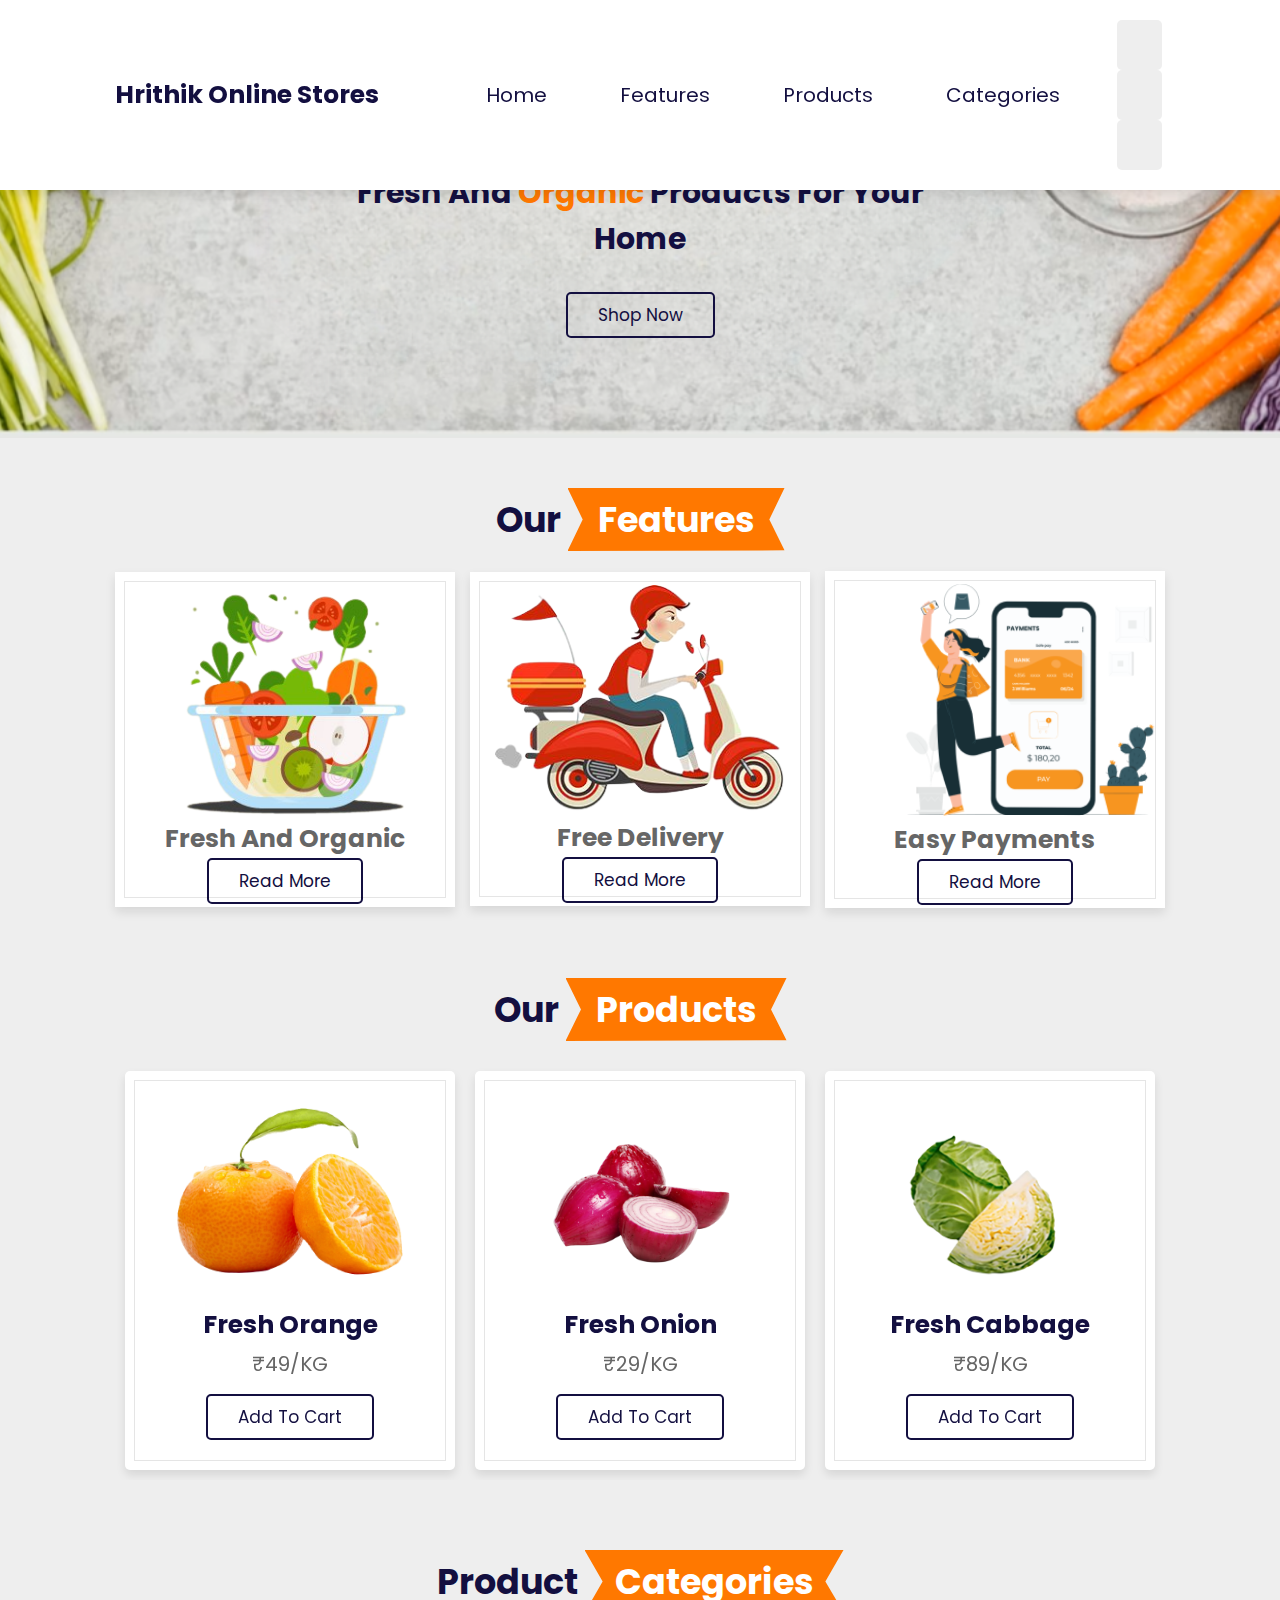
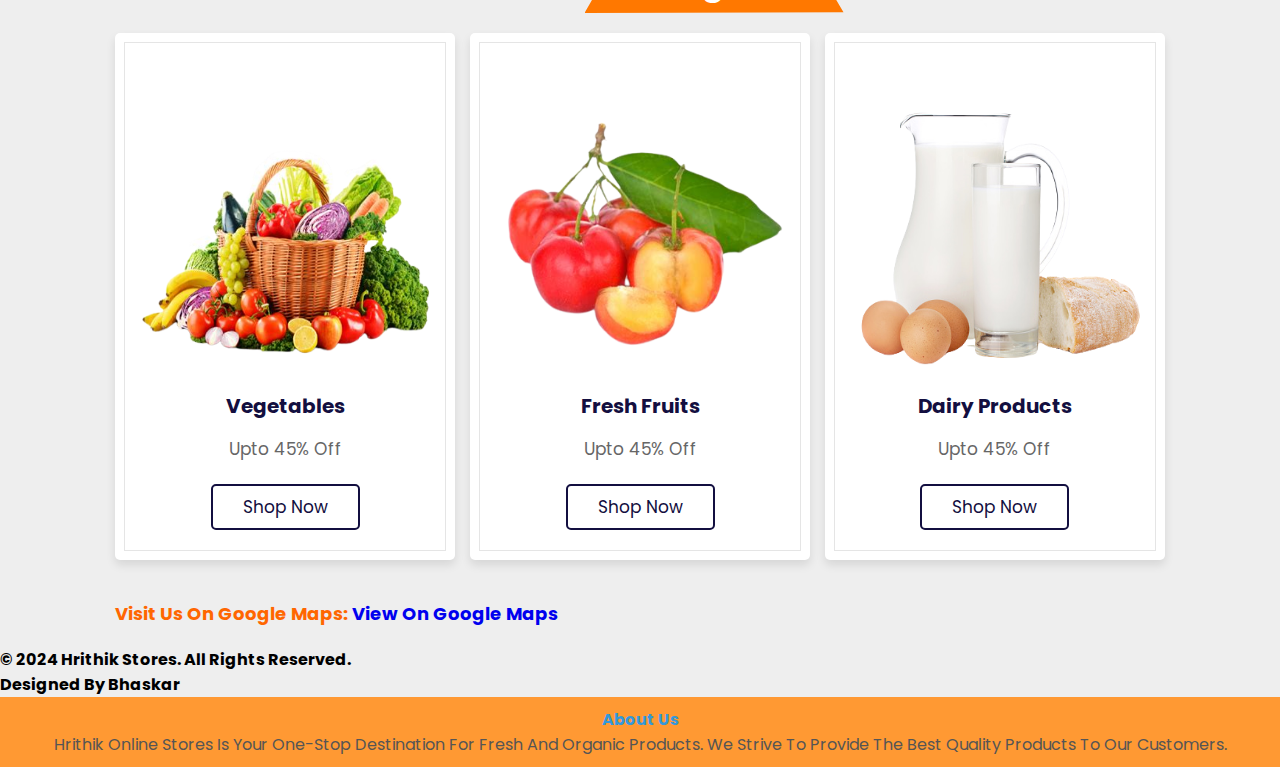
==== index.html @ 30d5e174 "Update index.html" ====
<!DOCTYPE html>
<html lang="en">
  <head>
    <meta charset="UTF-8" />
    <meta http-equiv="X-UA-Compatible" content="IE=edge" />
    <meta name="viewport" content="width=device-width, initial-scale=1.0" />
    <title>Hrithik Online Stores</title>
    <link rel="icon" href="images/grocy.png" type="image/x-icon" />
    <link
      rel="stylesheet"
      href="https://cdnjs.cloudflare.com/ajax/libs/font-awesome/6.4.0/css/all.min.css"
      integrity="sha512-iecdLmaskl7CVkqkXNQ/ZH/XLlvWZOJyj7Yy7tcenmpD1ypASozpmT/E0iPtmFIB46ZmdtAc9eNBvH0H/ZpiBw=="
      crossorigin="anonymous"
      referrerpolicy="no-referrer"
    />
    <link
      rel="stylesheet"
      href="https://cdn.jsdelivr.net/npm/swiper@9/swiper-bundle.min.css"
    />
    <link rel="stylesheet" href="style.css" />
  </head>
  <body>
    <header class="header">
      <a href="#" class="logo"><i class="fas fa-shopping-basket"></i> Hrithik Online Stores</a>

      <nav class="navbar">
        <a href="#home">home</a>
        <a href="#features">features</a>
        <a href="#products">products</a>
        <a href="#categories">categories</a>
      </nav>
      <div class="icons">
        <div class="fas fa-bars" id="menu-btn"></div>
        <div class="fas fa-search" id="search-btn"></div>
        <div class="fas fa-shopping-cart" id="cart-btn"></div>
        <div class="fas fa-user" id="login-btn"></div>
      </div>
      <form action="" class="search-form">
        <input type="text" id="search-box" placeholder="search here..." />
        <label for="search-box" class="fas fa-search"></label>
      </form>
      <div class="shopping-cart">
        <div class="box">
          <i class="fas fa-trash"></i>
          <img src="images/watermelon.png" alt="" />
          <div class="content">
            <h3>watermelon</h3>
            <span class="pice">₹49.9/KG-</span>
            <span class="quantity">qty:1</span>
          </div>
        </div>
        <div class="box">
          <i class="fas fa-trash"></i>
          <img src="images/onion.png" alt="" />
          <div class="content">
            <h3>onion</h3>
            <span class="pice">₹50.00/KG-</span>
            <span class="quantity">qty:1</span>
          </div>
        </div>
        <div class="box">
          <i class="fas fa-trash"></i>
          <img src="images/chicken.png" alt="" />
          <div class="content">
            <h3>chicken</h3>
            <span class="pice">₹30.00/KG-</span>
            <span class="quantity">qty:1</span>
          </div>
        </div>
        <div class="total">total: ₹19.69/-</div>
        <a href="#" class="btn">check out</a>
      </div>
      <form action="" class="login-form">
        <h3>Login Now</h3>
        <input type="email" placeholder="your email" class="box" />
        <input type="password" placeholder="your password" class="box" />
        <p>forget your password <a href="#">click here</a></p>
        <p>don't have an account <a href="#">create now</a></p>
        <input type="submit" value="login now" class="btn" />
      </form>
    </header>
    <section class="home" id="home">
      <div class="content">
        <h3>fresh and <span>organic </span>Products for your Home</h3>
        <p>
          
        </p>
        <a href="#" class="btn">shop now</a>
      </div>
    </section>
    <section class="features" id="features">
      <h1 class="heading">our <span>features</span></h1>
      <div class="box-container">
        <div class="box">
          <img src="images/feature-1.png" alt="" style="width: 33rem" />
          <h3>fresh and organic</h3>
          <p>
            
          </p>
          <a href="#" class="btn">read more</a>
        </div>
        <div class="box">
          <img src="images/feature-2.png" alt="" style="width: 29rem" />
          <h3>free delivery</h3>
          <p>
            
          </p>
          <a href="#" class="btn">read more</a>
        </div>
        <div class="box">
          <img src="images/feature-3.png" alt="" style="width: 37rem" />
          <h3>easy payments</h3>
          <p>
            
          </p>
          <a href="#" class="btn">read more</a>
        </div>
      </div>
    </section>

    <section class="products" id="products">
      <h1 class="heading">our <span>products</span></h1>
      <div class="swiper product-slider">
        <div class="swiper-wrapper">
          <div class="swiper-slide box">
            <img src="images/products-1.png" alt="" />
            <h3>fresh orange</h3>
            <div class="price">₹49/KG </div>
            <div class="stars">
              <i class="fas fa-star"></i>
              <i class="fas fa-star"></i>
              <i class="fas fa-star"></i>
              <i class="fas fa-star"></i>
              <i class="fas fa-star-half-alt"></i>
            </div>
            <a href="#" class="btn">add to cart</a>
          </div>

          <div class="swiper-slide box">
            <img src="images/products-2.png" alt="" />
            <h3>fresh onion</h3>
            <div class="price">₹29/KG </div>
            <div class="stars">
              <i class="fas fa-star"></i>
              <i class="fas fa-star"></i>
              <i class="fas fa-star"></i>
              <i class="fas fa-star"></i>
              <i class="fas fa-star"></i>
            </div>
            <a href="#" class="btn">add to cart</a>
          </div>

         

          <div class="swiper-slide box">
            <img src="images/products-4.png" alt="" />
            <h3>fresh cabbage</h3>
            <div class="price">₹89/KG </div>
            <div class="stars">
              <i class="fas fa-star"></i>
              <i class="fas fa-star"></i>
              <i class="fas fa-star"></i>
              <i class="fas fa-star"></i>
              <i class="fas fa-star"></i>
            </div>
            <a href="#" class="btn">add to cart</a>
          </div>
        </div>
      </div>
    </section>

    <section class="categories" id="categories">
      <h1 class="heading">product <span>categories</span></h1>
      <div class="box-container">
        <div class="box">
          <img
            src="images/cat-1.png"
            alt=""
            style="width: 30rem; padding-top: 6rem"
          />
          <h3>vegetables</h3>
          <p>upto 45% off</p>
          <a href="#" class="btn">shop now</a>
        </div>
        <div class="box">
          <img src="images/cat-2.png" alt="" style="width: 30rem" />
          <h3>fresh fruits</h3>
          <p>upto 45% off</p>
          <a href="#" class="btn">shop now</a>
        </div>
        <div class="box">
          <img
            src="images/cat-3.png"
            alt=""
            style="width: 30rem; padding-top: 2.5rem"
          />
          <h3>dairy products</h3>
          <p>upto 45% off</p>
          <a href="#" class="btn">shop now</a>
        </div>
        
        </div>
      </div>
    </section>
<section class="main-content google-maps">
  <p style="font-size: 18px; font-weight: bold; color: #ff6600;">Visit us on Google Maps: <a href="https://maps.app.goo.gl/FaPHxTjpZKDs3nXU9" target="_blank">View on Google Maps</a></p>
</section>

<footer>
  <p style="font-size: 16px;"><strong>&copy; 2024 Hrithik Stores. All rights reserved.</strong></p>
  <p style="font-size: 16px;"><strong>Designed by Bhaskar</strong></p>
</footer>


    
    <script src="https://cdn.jsdelivr.net/npm/swiper@9/swiper-bundle.min.js"></script>

    <script src="script.js"></script>
  </body>
</html>


<!-- ... (previous HTML code) ... -->

<footer class="footer">
  <div class="footer-content">
    <div class="footer-section about">
       <footer style="background-color: #ff9933; padding: 10px; text-align: center; color: white;">
      <h2 style="font-size: 16px; font-weight: bold; color: #3498db;">About Us</h2>
      <p style="font-size: 16px; color: #555;">
        Hrithik Online Stores is your one-stop destination for fresh and organic products. We strive to provide the best quality products to our customers.
      </p>
    </div>

   
    </div>

   

<!-- ... (remaining HTML code) ... -->
---- style.css ----
@import url("https://fonts.googleapis.com/css2?family=Poppins:wght@100;300;400;500;600&display=swap");

:root {
  --orange: #ff7800;
  --black: #130f40;
  --light-color: #666;
  --box-shadow: 0 0.5rem 1rem rgba(0, 0, 0, 0.1);
  --border: 0.2rem solid rgba(0, 0, 0, 0.1);
  --outline: 0.1rem solid rgba(0, 0, 0, 0.1);
  --outline-hover: 0.2rem solid var(--black);
}

* {
  font-family: "Poppins", sans-serif;
  margin: 0;
  padding: 0;
  box-sizing: border-box;
  outline: none;
  border: none;
  text-decoration: none;
  text-transform: capitalize;
  transition: all 0.2s linear;
}
html {
  font-size: 62.5%;
  overflow-x: hidden;
  scroll-behavior: smooth;
  scroll-padding-top: 7rem;
}
body {
  background: #eee;
}
section{
    padding: 2rem 9%;
}
.header {
  position: fixed;
  top: 0;
  left: 0;
  right: 0;
  z-index: 1000;
  display: flex;
  align-items: center;
  justify-content: space-between;
  padding: 2rem 9%;
  background: #fff;
  box-shadow: var(--box-shadow);
}
.header .logo {
  font-size: 2.5rem;
  font-weight: bolder;
  color: var(--black);
}
.header .logo i {
  color: var(--orange);
}
.header .navbar a {
  font-size: 2rem;
  padding-left: 5rem;
  margin: 0 1rem;
  color: var(--black);
}
.header .navbar a:hover {
  color: var(--orange);
}
.header .icons div {
  height: 5rem;
  width: 4.5rem;
  line-height: 4.5rem;
  border-radius: 0.5rem;
  background: #eee;
  color: var(--black);
  font-size: 2rem;
  cursor: pointer;
  margin-right: 0.3rem;
  text-align: center;
}
.header .icons div:hover {
  background: var(--orange);
  color: #fff;
}
#menu-btn {
  display: none;
}
.header .search-form {
  position: absolute;
  top: 110%;
  right: -110%;
  width: 50rem;
  background: #fff;
  height: 4rem;
  border-radius: 0.5rem;
  overflow: hidden;
  display: flex;
  align-items: center;
  box-shadow: var(--box-shadow);
}
.header .search-form.active {
  right: 2rem;
  transform: 0.4s linear;
}
.header .search-form input {
  height: 100%;
  width: 100%;
  background: none;
  text-transform: none;
  font-size: 1.6rem;
  color: var(--black);
  padding: 0 1.5rem;
}
.header .search-form label {
  font-size: 2.2rem;
  padding-right: 1.5rem;
  color: var(--black);
  cursor: pointer;
}
.header .search-form label:hover {
  color: var(--orange);
}

.header .shopping-cart {
  position: absolute;
  top: 110%;
  right: -110rem;
  padding: 1rem;
  box-shadow: var(--box-shadow);
  width: 35rem;
  background: #fff;
}
.header .shopping-cart.active {
  right: 2rem;
  transition: 0.4s linear;
}
.header .shopping-cart .box {
  display: flex;
  align-items: center;
  gap: 1rem;
  position: relative;
  margin: 1rem 0;
}
.header .shopping-cart .box img {
  height: 10rem;
}
.heading{
    text-align: center;
    padding: 2rem 0;
    padding-top: 3rem;
    font-size: 3.5rem;
    color: var(--black);
}
.heading span{
    background: var(--orange);
    color: #fff;
    display: inline-block;
    padding: .5rem 3rem;
    clip-path: polygon(100% 0,93% 50%,100% 99%,0% 100%,7% 50%,0% 0%);
}
.btn {
  margin-top: 1rem;
  display: inline-block;
  padding: 0.8rem 3rem;
  font-size: 1.7rem;
  border-radius: 0.5rem;
  border: 0.2rem solid var(--black);
  color: var(--black);
  cursor: pointer;
  background: none;
}
.btn:hover {
  background: var(--orange);
}
.header .shopping-cart .box .fa-trash {
  font-size: 2rem;
  top: 50%;
  right: 2rem;
  position: absolute;
  cursor: pointer;
  color: var(--light-color);
  transform: translateY(-50%);
}
.header .shopping-cart .box .fa-trash:hover {
  color: var(--orange);
}
.header .shopping-cart .box .content h3 {
  color: var(--black);
  font-size: 1.6rem;
  padding-bottom: 1rem;
}
.header .shopping-cart .box .content span {
  color: var(--light-color);
  font-size: 1.6rem;
}
.header .shopping-cart .box .content .quantity {
  padding-left: 1rem;
}
.header .shopping-cart .total {
  font-size: 2.5rem;
  padding: 1rem 0;
  text-align: center;
  color: var(--black);
}
.header .shopping-cart .btn {
  display: block;
  text-align: center;
  margin: 1rem;
}
.header .login-form {
  position: absolute;
  top: 110%;
  right: -110%;
  width: 30rem;
  box-shadow: var(--box-shadow);
  padding: 2rem;
  border-radius: 0.5rem;
  background: #fff;
  text-align: center;
}
.header .login-form.active{
    right: 2rem;
    transition: .4s linear;
}
.header .login-form h3 {
  font-size: 2.5rem;
  text-transform: uppercase;
  color: var(--black);
}
.header .login-form .box {
    width: 100%;
  margin: 0.7rem 0;
  background: #eee;
  border-radius: 0.5rem;
  padding: 1rem;
  font-size: 1.6rem;
  color: var(--black);
  text-transform: none;
}
.header .login-form p{
    font-size: 1.4rem;
    padding: .5rem 0;
    color: var(--light-color);
}
.header .login-form p a{
    color: var(--orange);
    text-decoration: underline;
}
@media(max-width:991px){
   
    html {
        font-size: 55%;
      }
      .header{
        padding: 2rem;
      }
      section{
        padding: 2rem;
    }
}
@media(max-width:768px){
    
    #menu-btn{
        display: inline-block;
    }
    .header .search-form{
        width: 90%;
    }
        .header .navbar{
            position: absolute;
            top: 110%;right:-110% ;
            width: 30rem;
            box-shadow: var(--box-shadow);
            border-radius: .5rem;
            background: #fff;
        }
        .header .navbar.active{
            right: 2rem;
            transition: .4s linear;
        }
        .header .navbar a{
            font-size: 2rem;
            margin: 2rem 2.5rem;
            display: block;

        }
        section{
            padding: 2rem;
        }
}
@media(max-width:450px){
    html {
        font-size: 50%;
      }
      .heading{
        font-size: 2.5rem;
      }
}
.home{
    display: flex;
    align-items: center;
    justify-content: center;
    background: url("images/banner.png") no-repeat;
    background-position: center;
    background-size: cover;
    padding-top: 17rem;
    padding-bottom: 10rem;
}
.home .content{
    text-align: center;
    width: 60rem;
}
.home .content h3{
    color: var(--black);
    font-size: 3rem;
}
.home .content h3 span{
    color:var(--orange)
}
.home .content p{
    color:var(--light-color);
    font-size: 1.7rem;
    padding: 1rem 0;
    line-height: 1.8rem;
}
.features .box-container{
    display:grid;
    grid-template-columns: repeat(auto-fit,minmax(30rem,1fr));
    gap:1.5rem;
    align-items: center;
}
.features .box-container .box{
  padding: .3rem  2rem;
  background: #fff;
  outline: var(--outline);
  outline-offset: -1rem;
  text-align: center;
  box-shadow: var(--box-shadow);
}
.features .box-container .box:hover{
  outline: var(--outline-hover);
  outline-offset: 0rem;
}
.features .box-container .box img{
  margin: 1rem 0;
  height: auto;
}
.features .box-container .box h3{
  font-size: 2.5rem;
  line-height: 1.8rem;
  color: var(--light-color);
}
.products  .product-slider{
  padding: 1rem;
}
.products  .product-slider:first-child{
  margin-bottom: 2rem;

}
.products  .product-slider .box{
  background: #fff;
  border-radius: .5rem;
  text-align: center;
  padding: 3rem 2rem;
  outline-offset: -1rem;
  outline: var(--outline);
  box-shadow: var(--box-shadow);
  transition: .2s linear;
}
.products  .product-slider .box:hover{
  outline-offset: 0rem;
  outline: var(--outline-hover);
}
.products  .product-slider .box img{
  height: 20rem;
}
.products  .product-slider .box h3{
  font-size: 2.5rem;
  color: var(--black);
}
.products  .product-slider .box .price{
  font-size: 2rem;
  color: var(--light-color);
  padding: .5rem 0;
}
.products  .product-slider .box .stars i{
  font-size: 1.7rem;
  color: var(--orange);
  padding:.5rem 0 ;
}

.categories .box-container{
  display:grid;
  grid-template-columns: repeat(auto-fit,minmax(26rem,1fr));
  gap:1.5rem;
}
.categories .box-container .box{
  padding: 3rem 2rem;
  border-radius: .5rem;
  background: #fff;
  box-shadow: var(--box-shadow);
  outline: var(--outline);
  outline-offset: -1rem;
  text-align: center;
}
.categories .box-container .box:hover{
  outline: var(--outline-hover);
  outline-offset: 0rem;
}
.categories .box-container .box img{
  margin: 1rem 0;
  height: 30rem;
}
.categories .box-container .box h3{
  font-size: 2rem;
  color: var(--black);
  line-height: 1.8;
}
.categories .box-container .box p{
  font-size: 1.7rem;
  color: var(--light-color);
  line-height: 1.8;
  padding: 1rem 0;
}
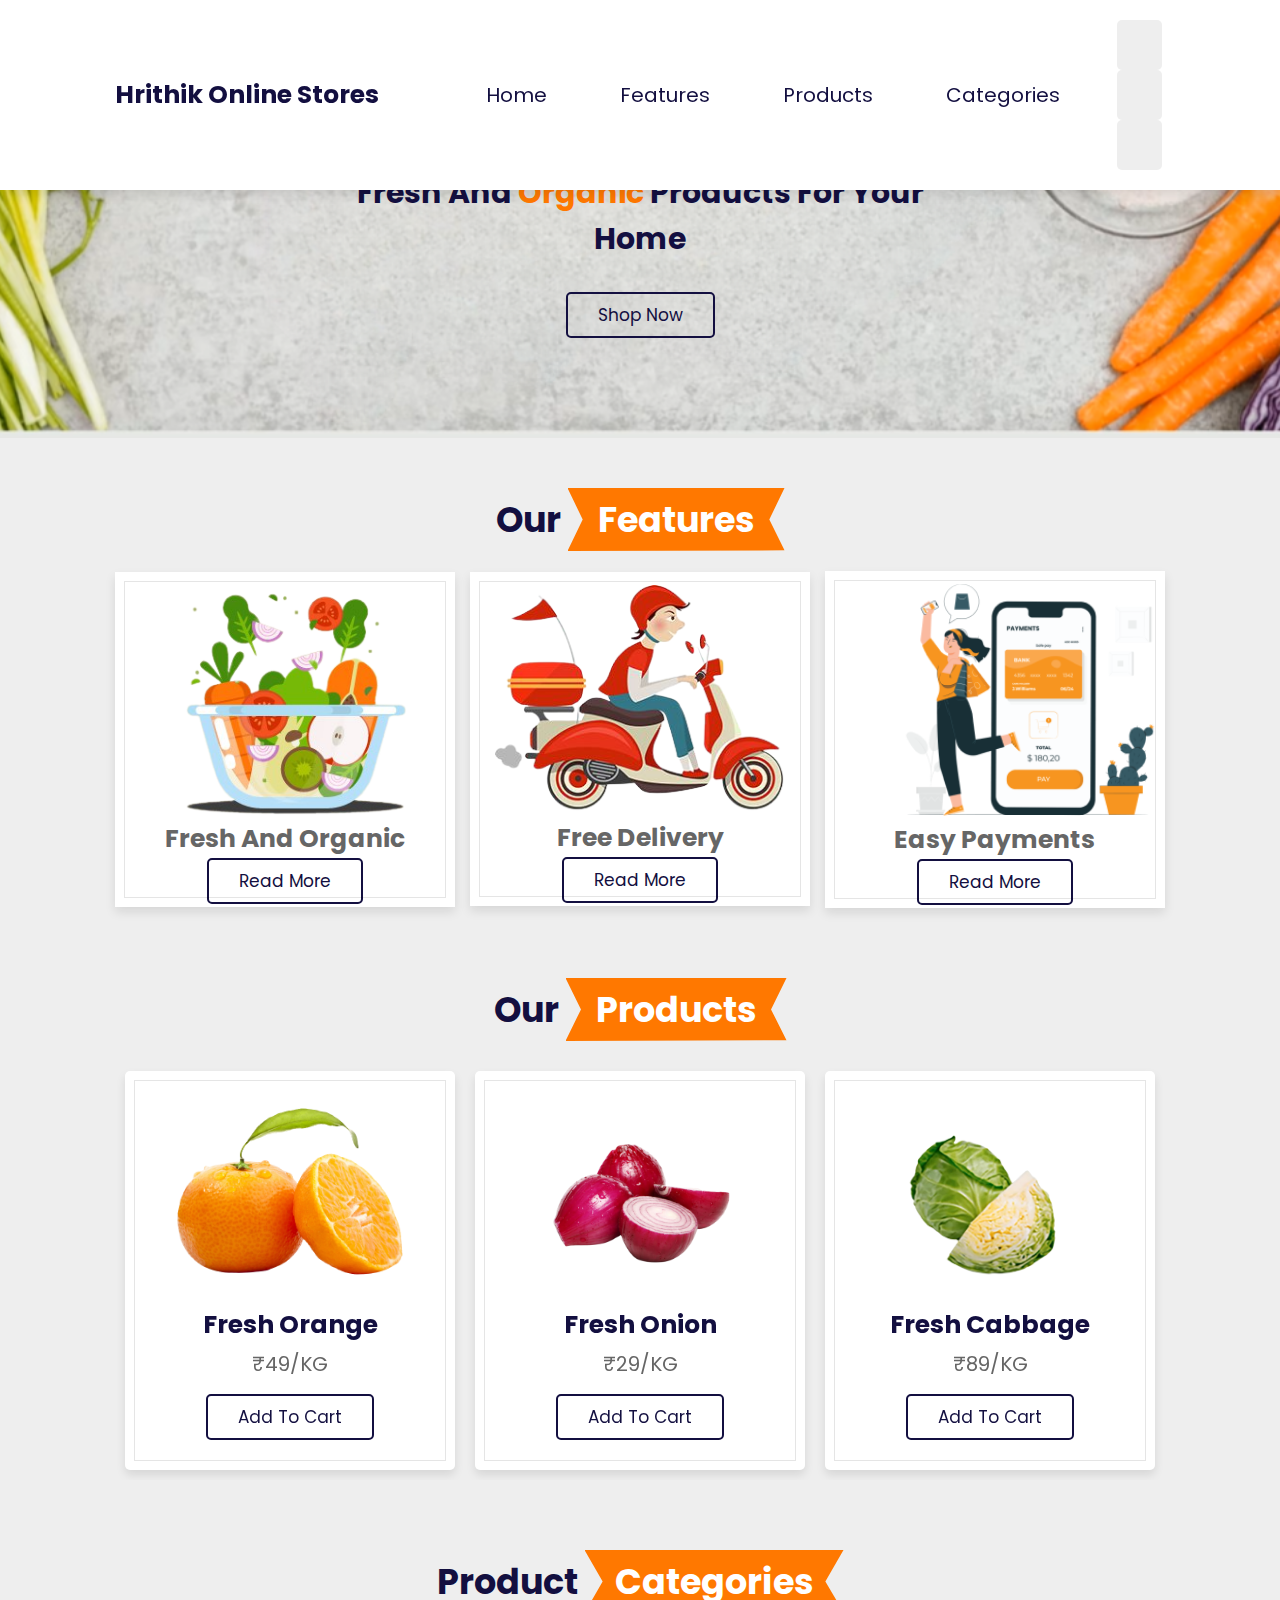
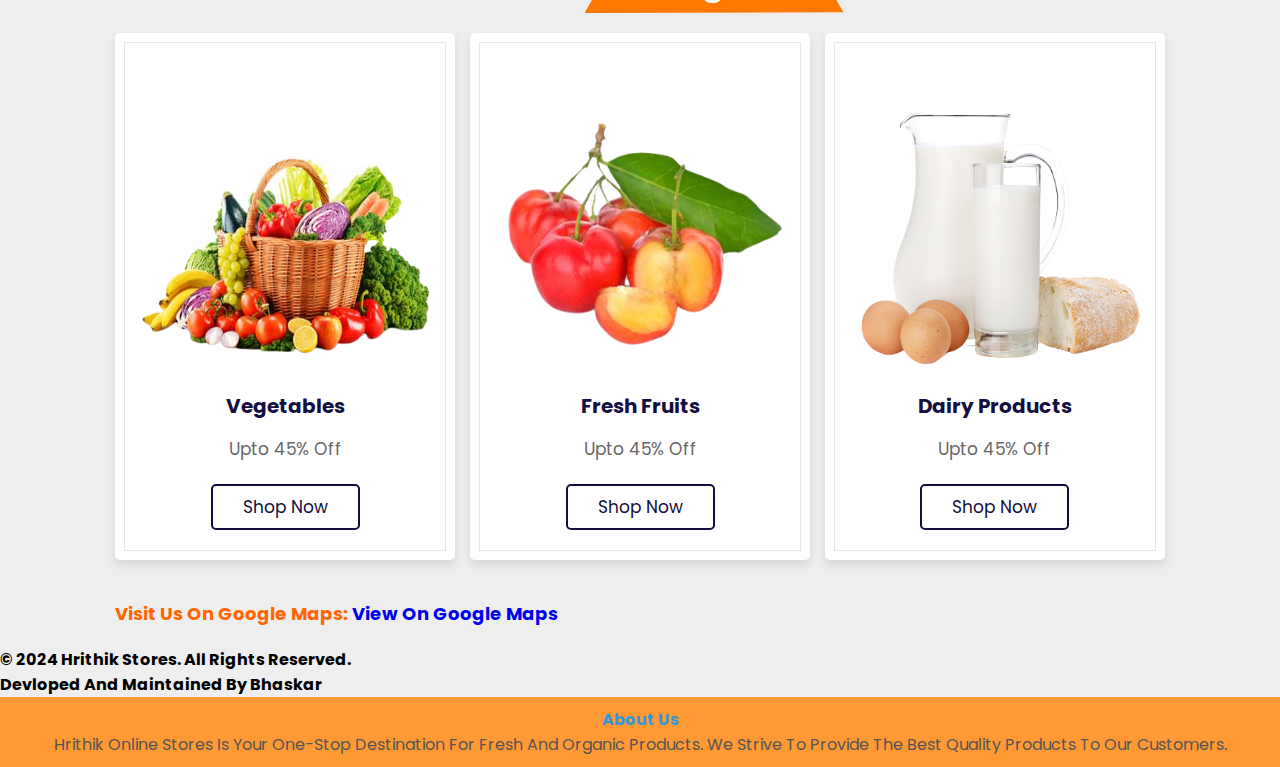
==== commit e1471c78: "Update index.html" ====
--- a/index.html
+++ b/index.html
@@ -208,7 +208,7 @@
 
 <footer>
   <p style="font-size: 16px;"><strong>&copy; 2024 Hrithik Stores. All rights reserved.</strong></p>
-  <p style="font-size: 16px;"><strong>Designed by Bhaskar</strong></p>
+  <p style="font-size: 16px;"><strong>Devloped and Maintained by Bhaskar</strong></p>
 </footer>
 
 
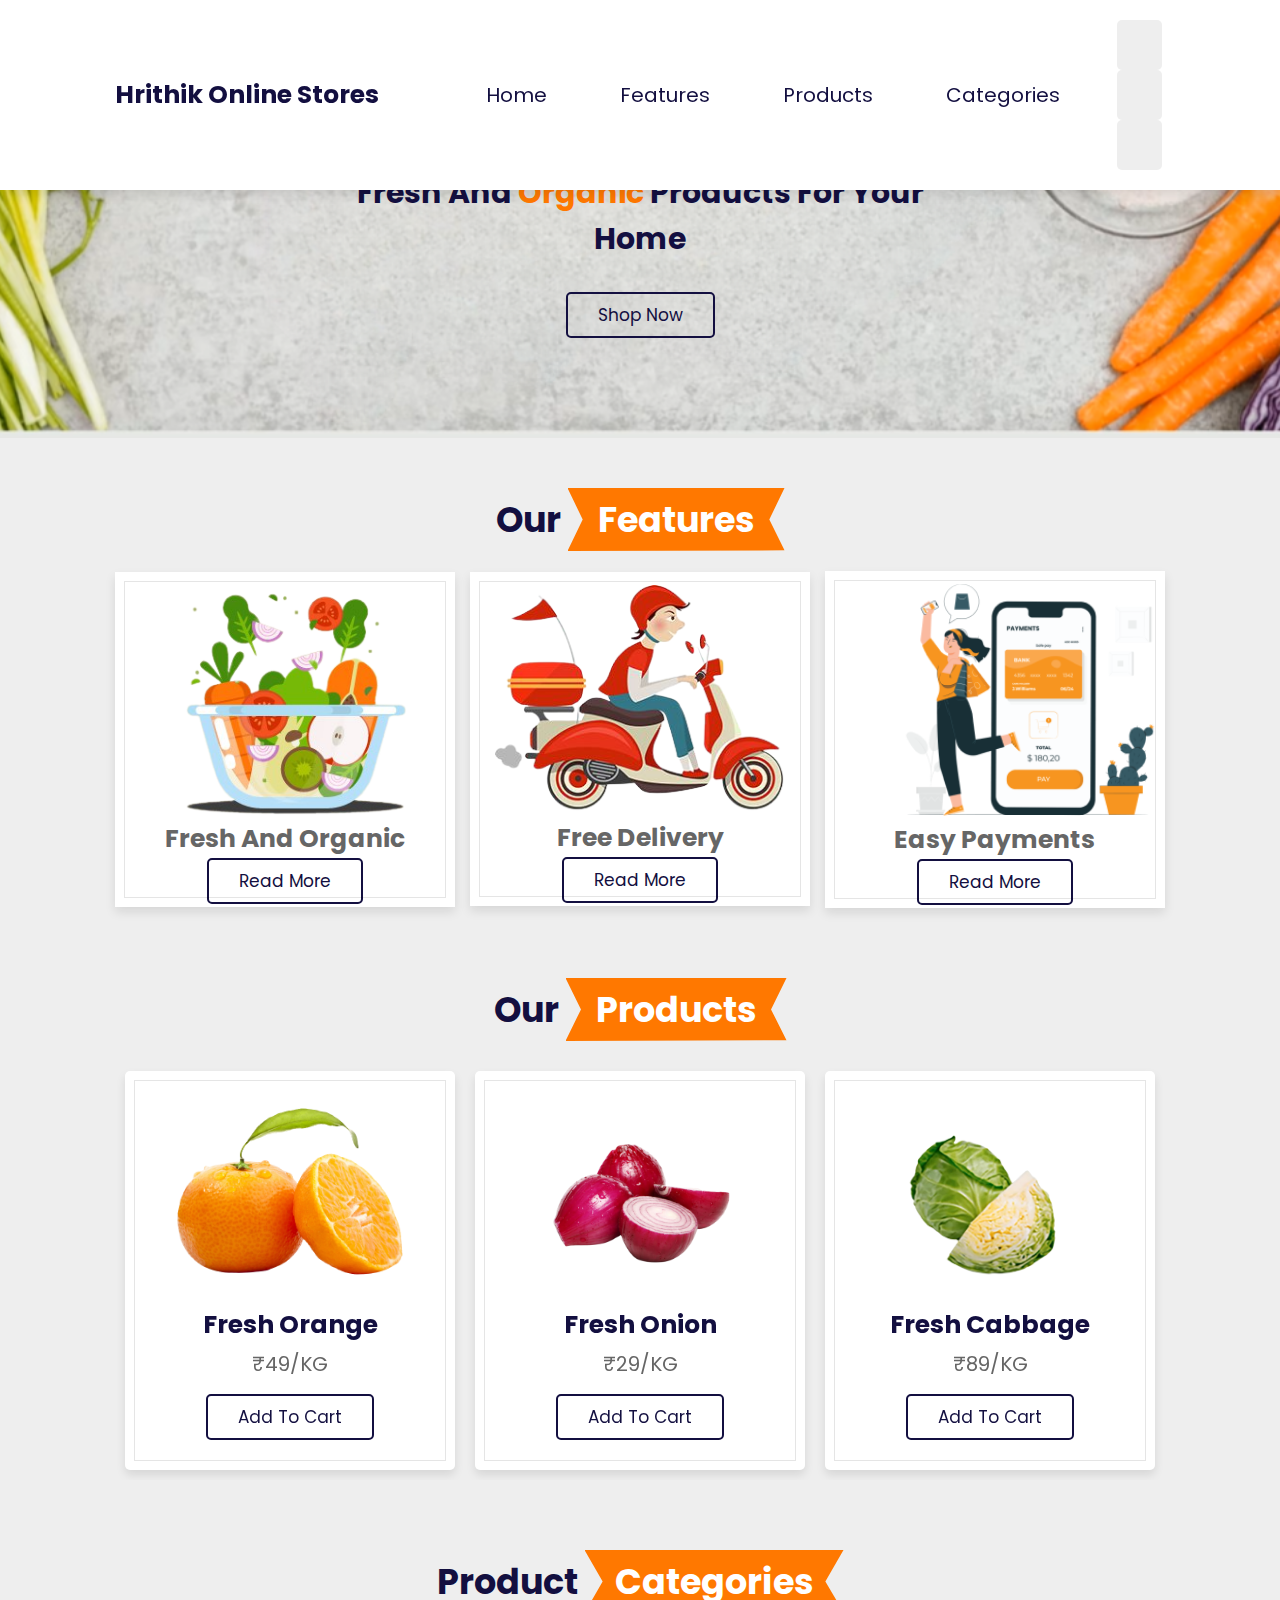
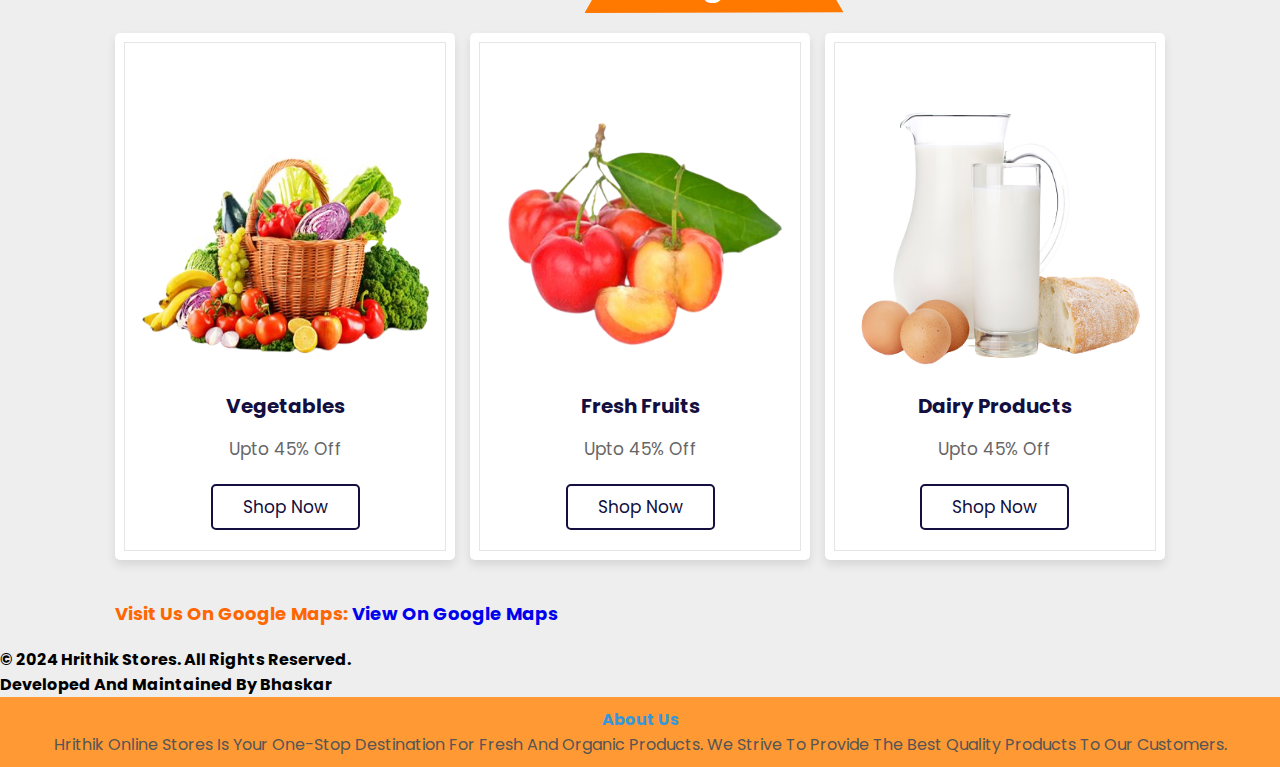
==== commit e8894aac: "Update index.html" ====
--- a/index.html
+++ b/index.html
@@ -208,7 +208,7 @@
 
 <footer>
   <p style="font-size: 16px;"><strong>&copy; 2024 Hrithik Stores. All rights reserved.</strong></p>
-  <p style="font-size: 16px;"><strong>Devloped and Maintained by Bhaskar</strong></p>
+  <p style="font-size: 16px;"><strong>Developed and Maintained by Bhaskar</strong></p>
 </footer>
 
 
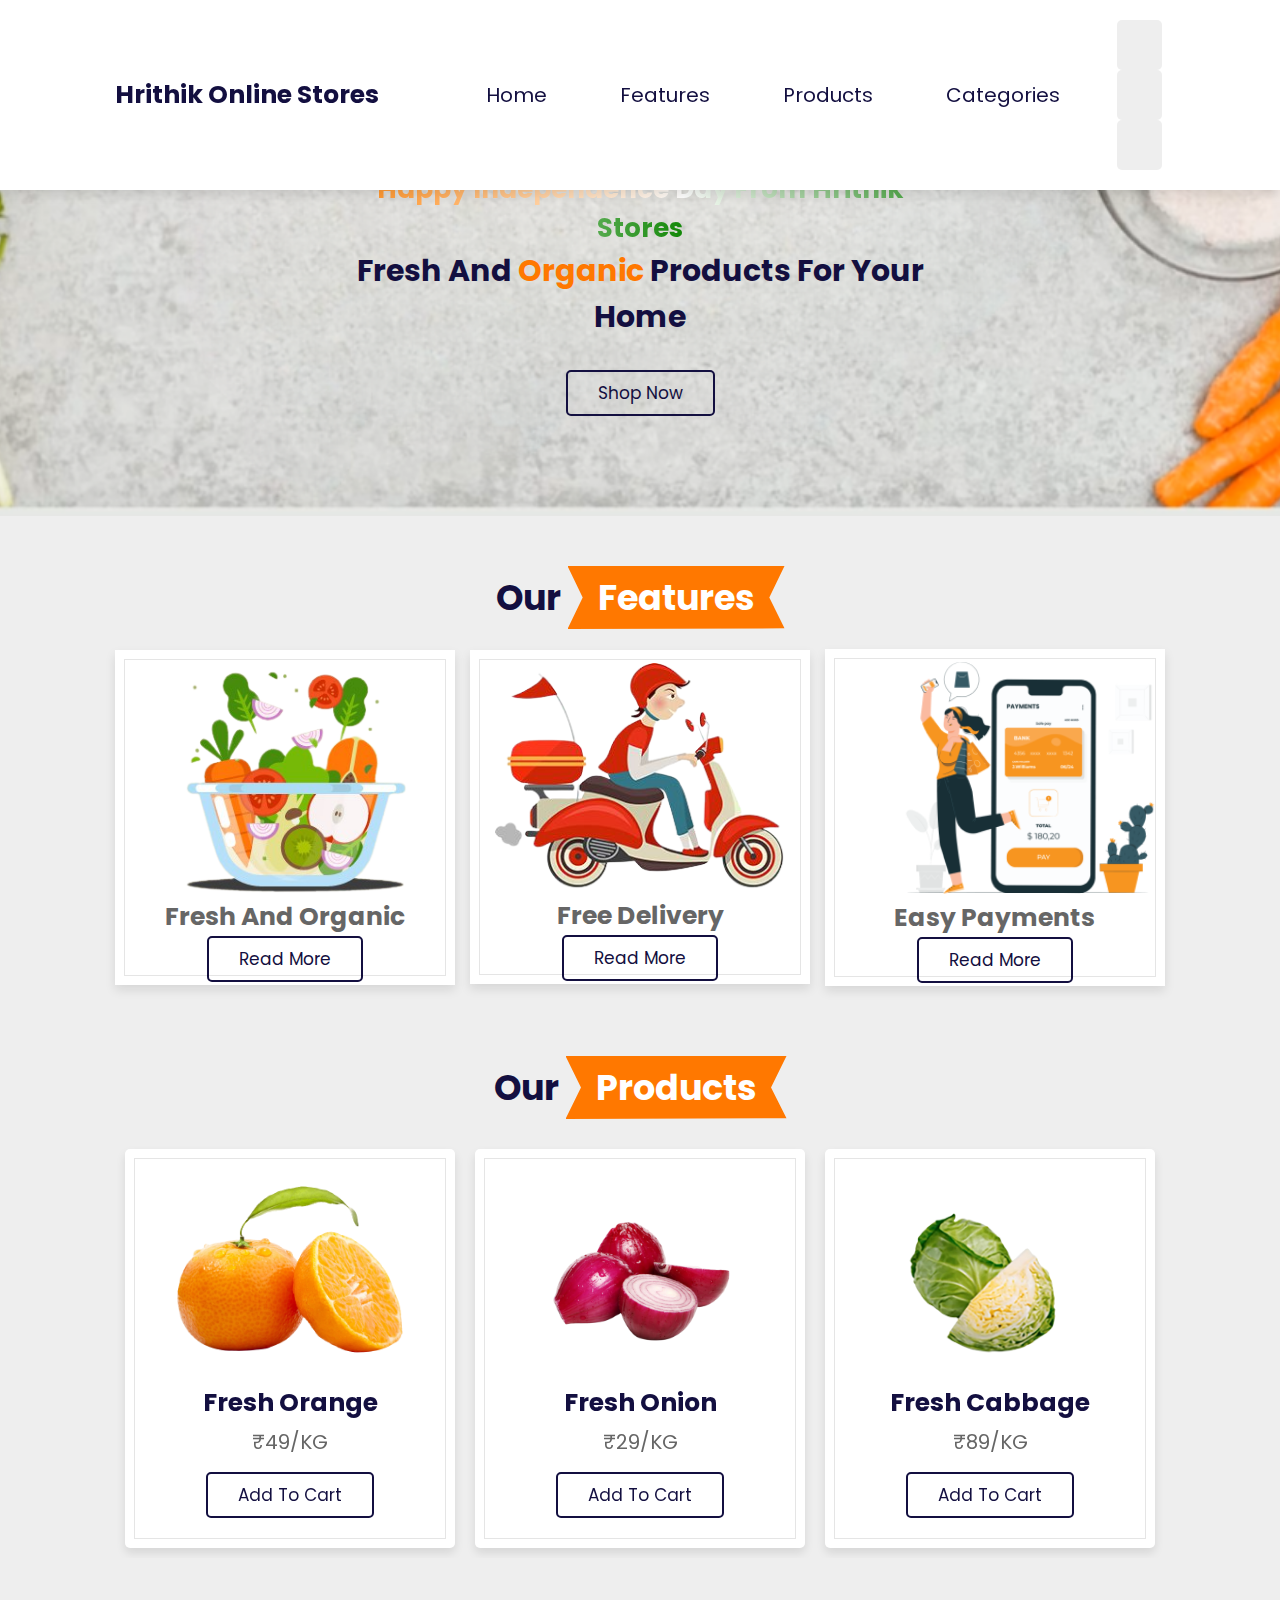
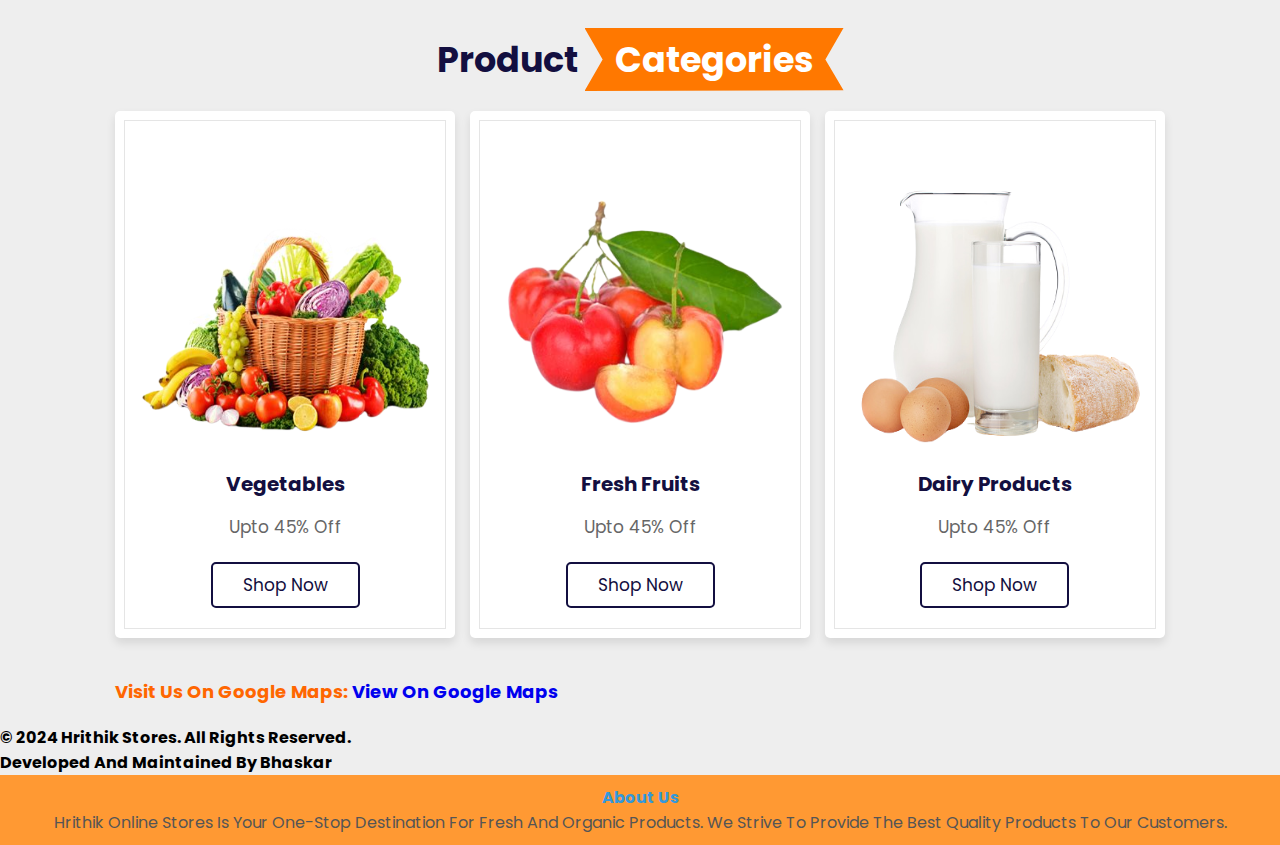
==== commit d756e138: "Update index.html" ====
--- a/index.html
+++ b/index.html
@@ -81,6 +81,10 @@
     </header>
     <section class="home" id="home">
       <div class="content">
+        <span style="font-size: 26px; font-weight: bold; background: linear-gradient(to right, #FF9933, #FFFFFF, #138808);
+	     -webkit-background-clip: text;
+	     background-clip: text; 
+	     color: transparent;">Happy Independence Day From Hrithik Stores</span>
         <h3>fresh and <span>organic </span>Products for your Home</h3>
         <p>
           
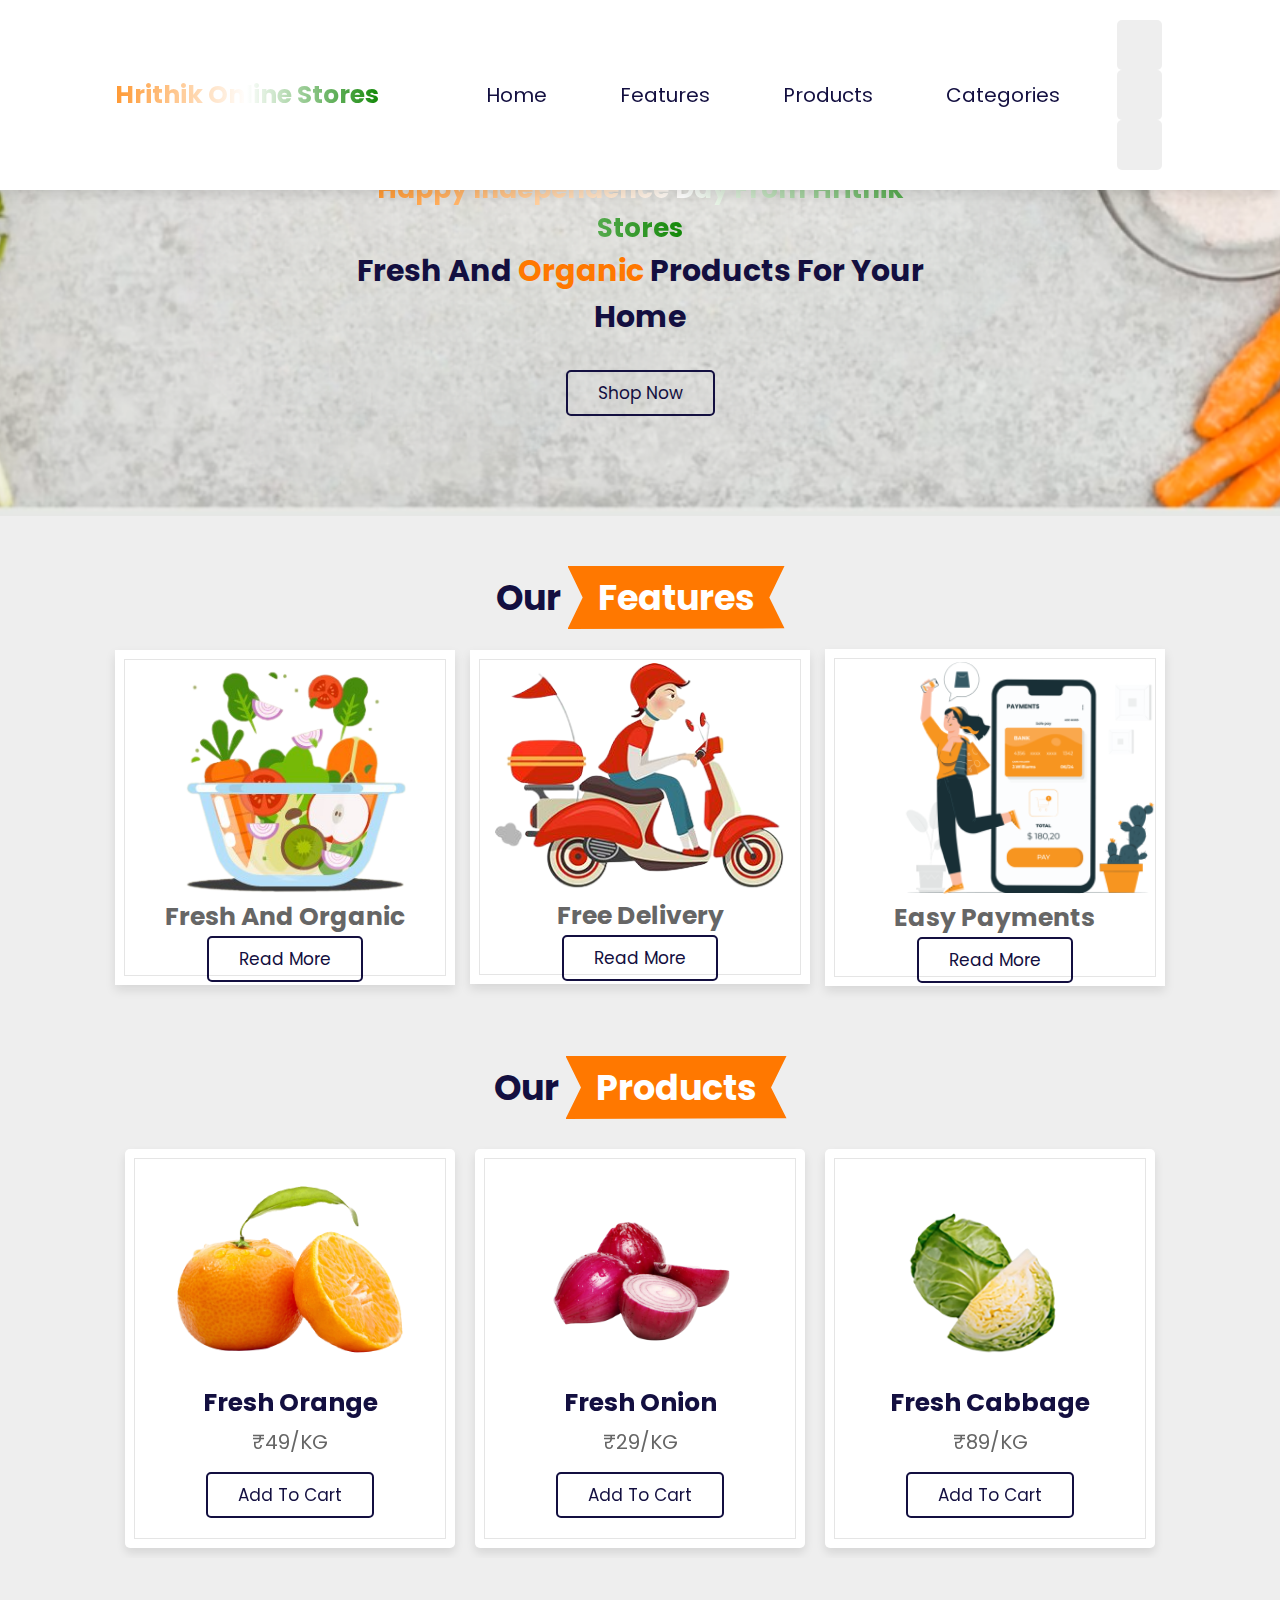
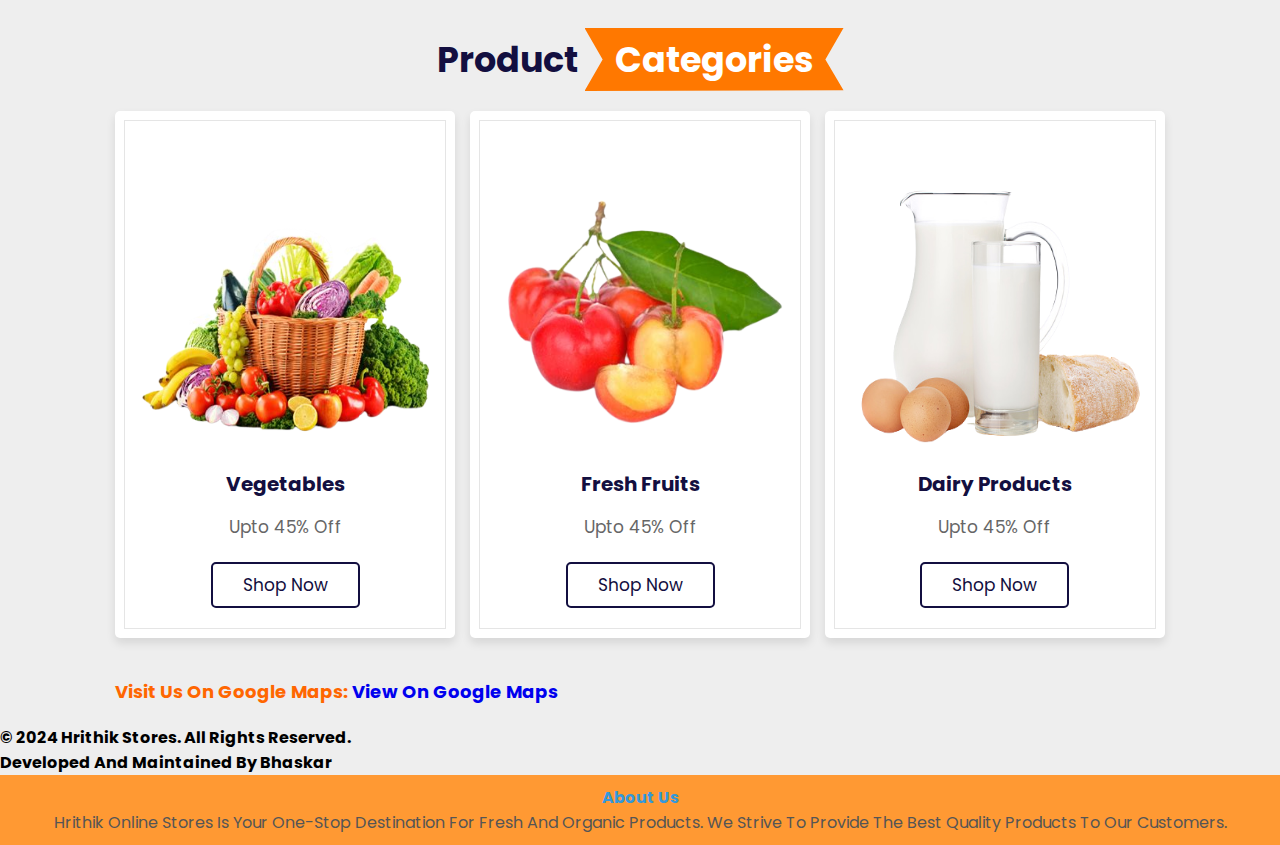
==== commit 018c0a5c: "Update index.html" ====
--- a/index.html
+++ b/index.html
@@ -5,6 +5,16 @@
     <meta http-equiv="X-UA-Compatible" content="IE=edge" />
     <meta name="viewport" content="width=device-width, initial-scale=1.0" />
     <title>Hrithik Online Stores</title>
+	  <style>
+        .logo {
+            font-size: 24px; /* Adjust as needed */
+            font-weight: bold;
+            background: linear-gradient(to right, #FF9933, #FFFFFF, #138808);
+            -webkit-background-clip: text;
+            -webkit-text-fill-color: transparent;
+            display: inline-block; /* Ensure the background gradient is visible */
+        }
+    </style>
     <link rel="icon" href="images/grocy.png" type="image/x-icon" />
     <link
       rel="stylesheet"
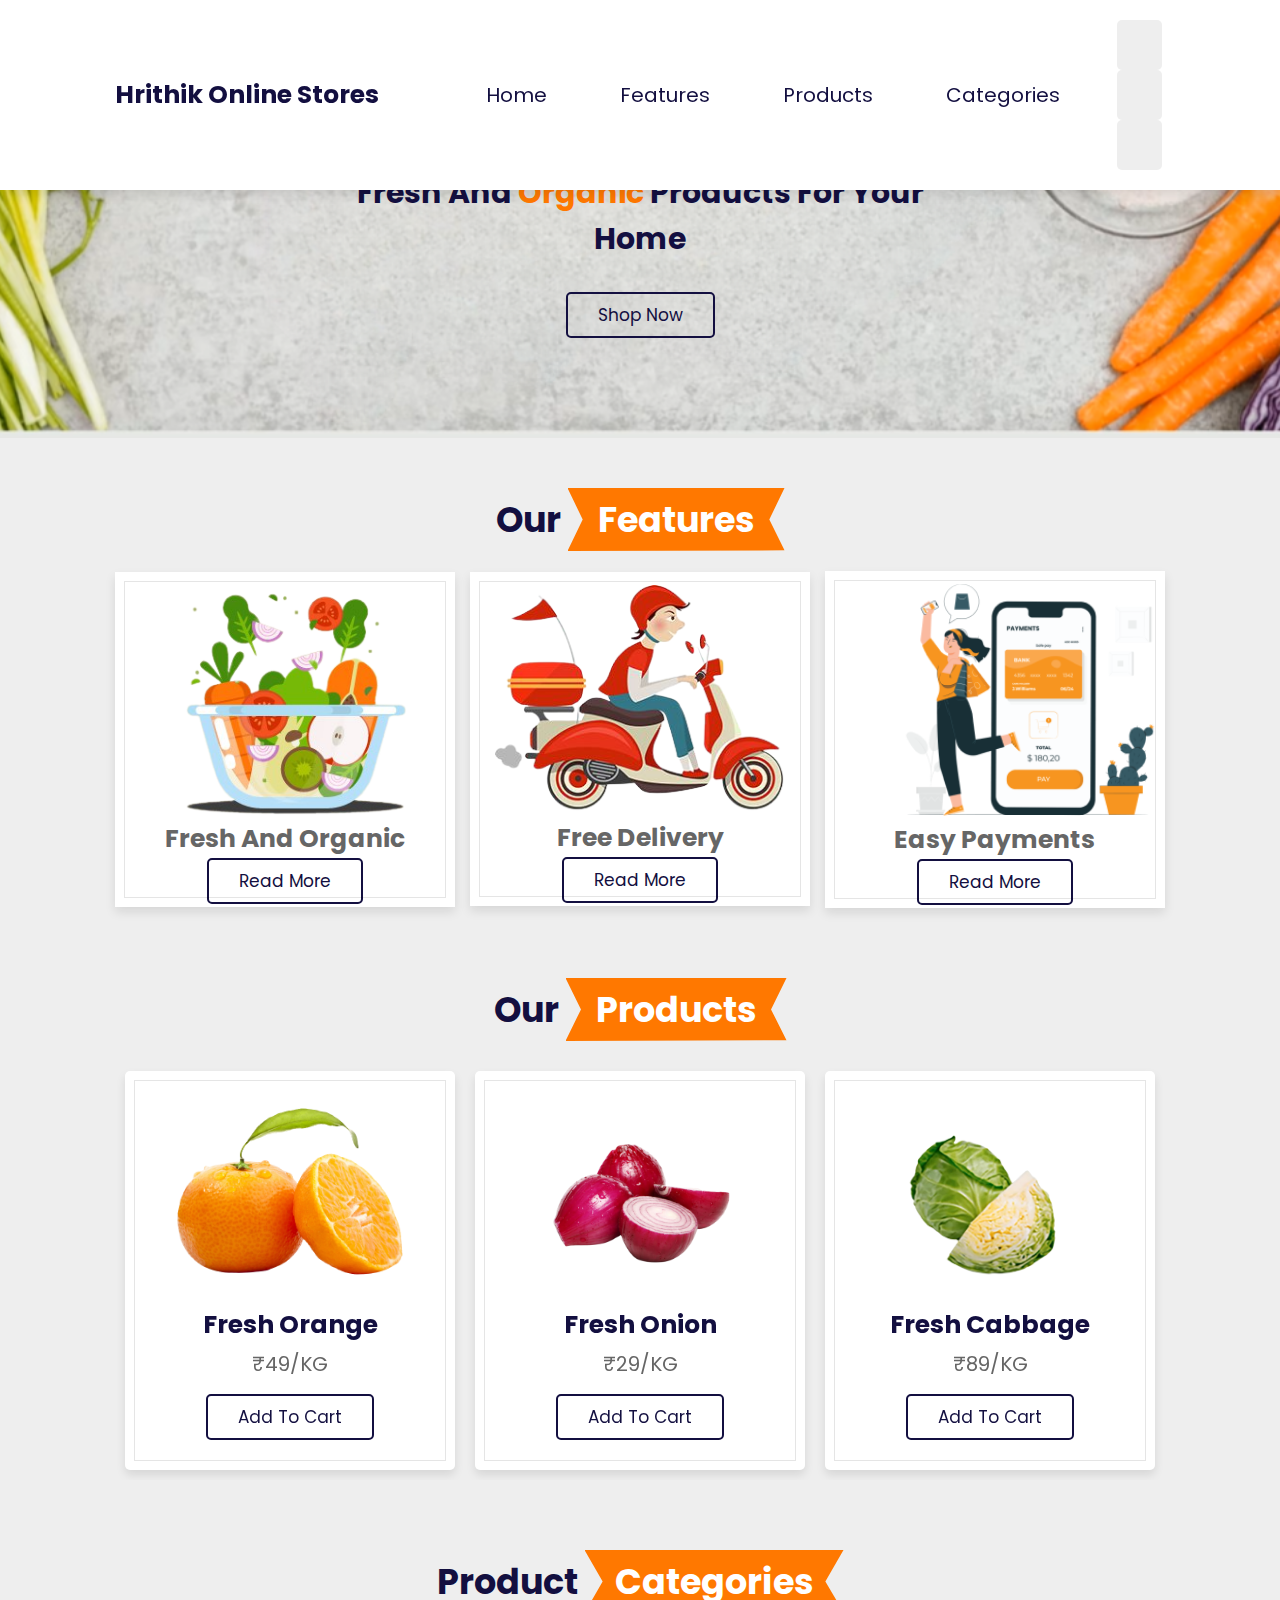
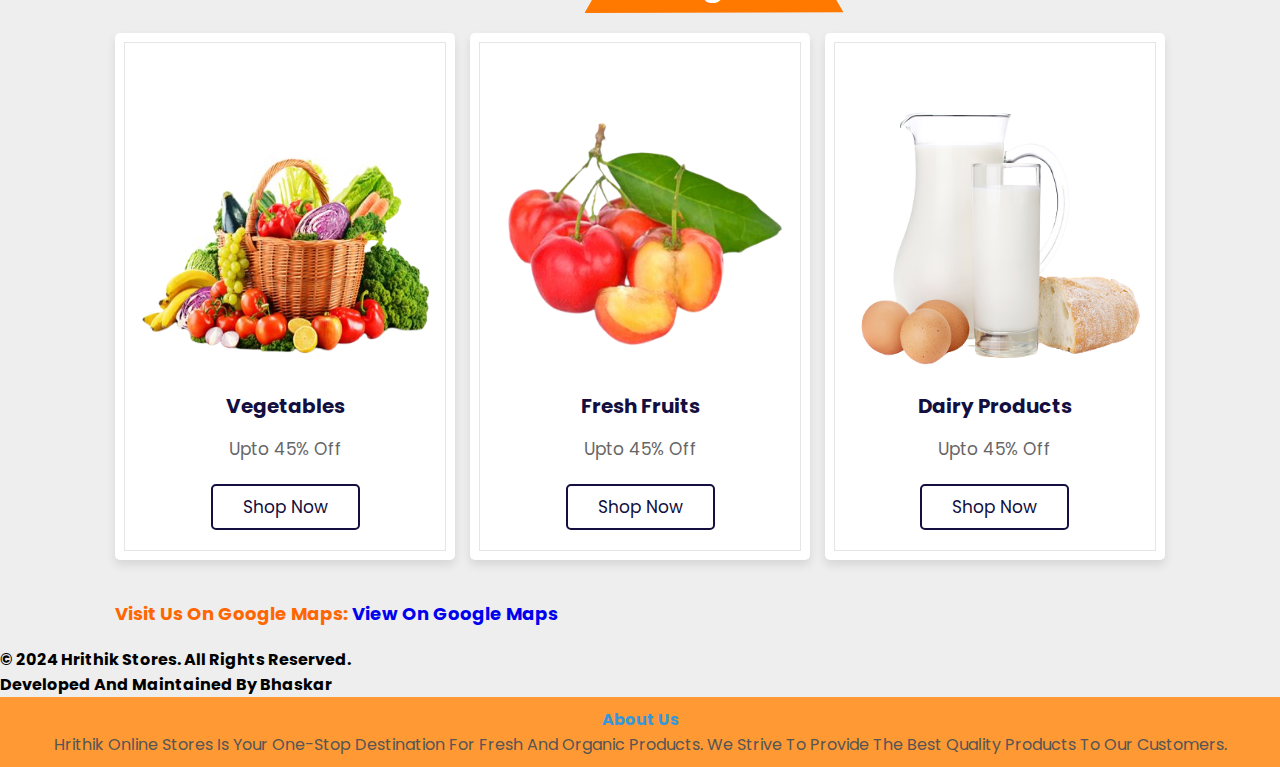
==== commit 6836921d: "Update index.html" ====
--- a/index.html
+++ b/index.html
@@ -6,14 +6,14 @@
     <meta name="viewport" content="width=device-width, initial-scale=1.0" />
     <title>Hrithik Online Stores</title>
 	  <style>
-        .logo {
+        /*.logo {
             font-size: 24px; /* Adjust as needed */
             font-weight: bold;
             background: linear-gradient(to right, #FF9933, #FFFFFF, #138808);
             -webkit-background-clip: text;
             -webkit-text-fill-color: transparent;
             display: inline-block; /* Ensure the background gradient is visible */
-        }
+        }*/
     </style>
     <link rel="icon" href="images/grocy.png" type="image/x-icon" />
     <link
@@ -91,10 +91,6 @@
     </header>
     <section class="home" id="home">
       <div class="content">
-        <span style="font-size: 26px; font-weight: bold; background: linear-gradient(to right, #FF9933, #FFFFFF, #138808);
-	     -webkit-background-clip: text;
-	     background-clip: text; 
-	     color: transparent;">Happy Independence Day From Hrithik Stores</span>
         <h3>fresh and <span>organic </span>Products for your Home</h3>
         <p>
           
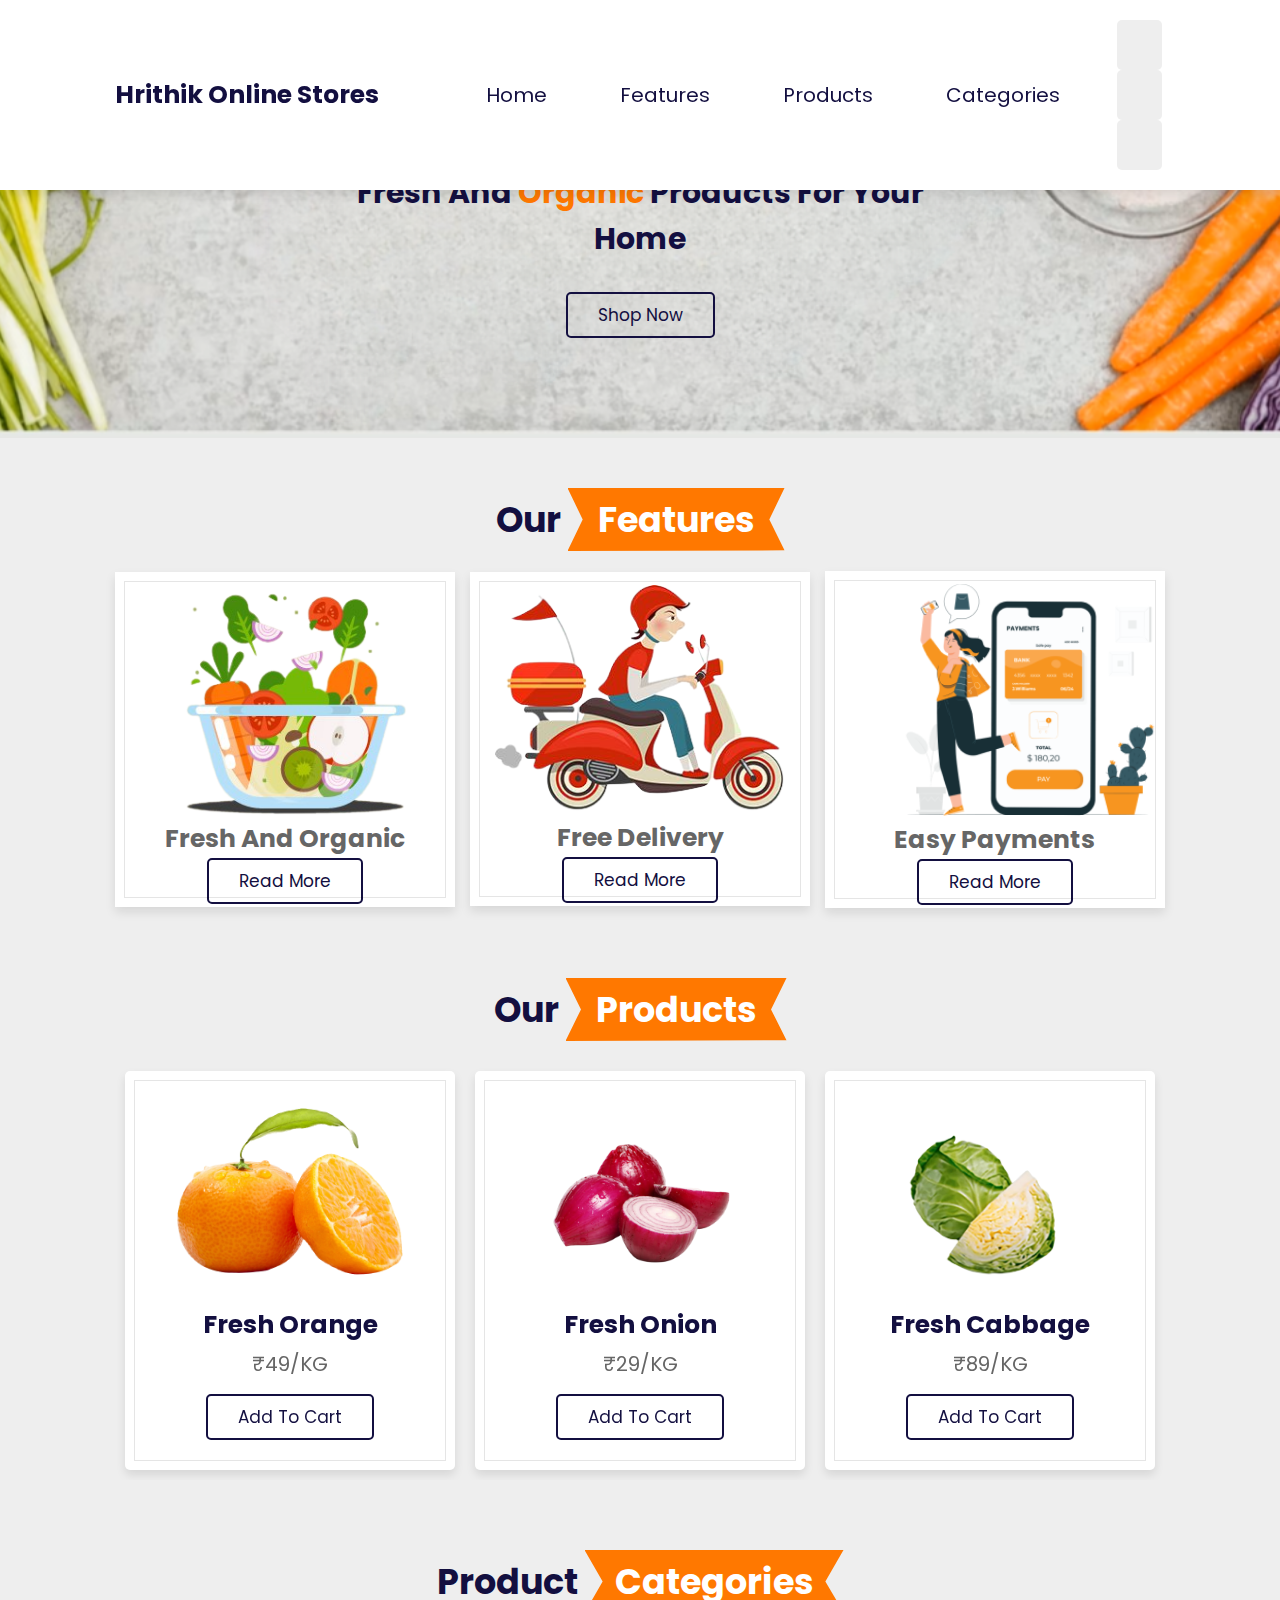
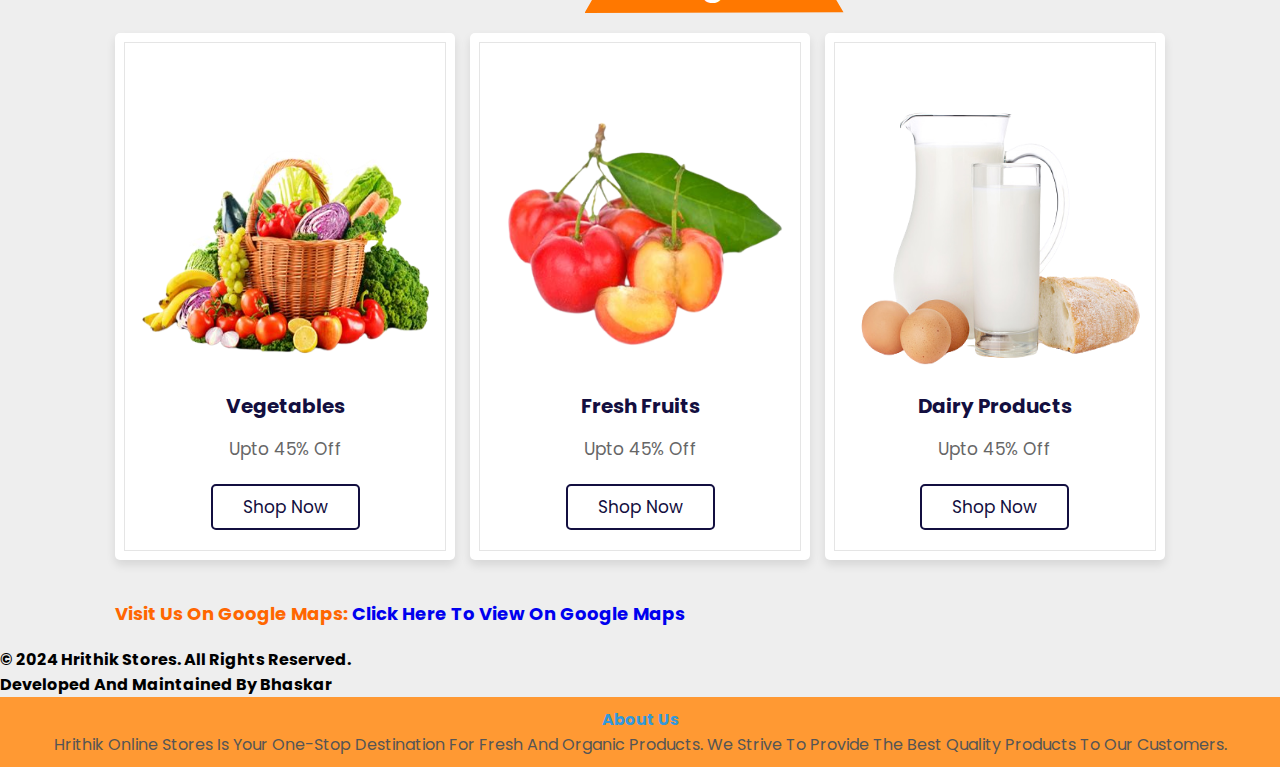
==== commit 624e33ea: "Update index.html" ====
--- a/index.html
+++ b/index.html
@@ -213,7 +213,7 @@
       </div>
     </section>
 <section class="main-content google-maps">
-  <p style="font-size: 18px; font-weight: bold; color: #ff6600;">Visit us on Google Maps: <a href="https://maps.app.goo.gl/FaPHxTjpZKDs3nXU9" target="_blank">View on Google Maps</a></p>
+  <p style="font-size: 18px; font-weight: bold; color: #ff6600;">Visit us on Google Maps: <a href="https://maps.app.goo.gl/FaPHxTjpZKDs3nXU9" target="_blank">Click here to View on Google Maps</a></p>
 </section>
 
 <footer>
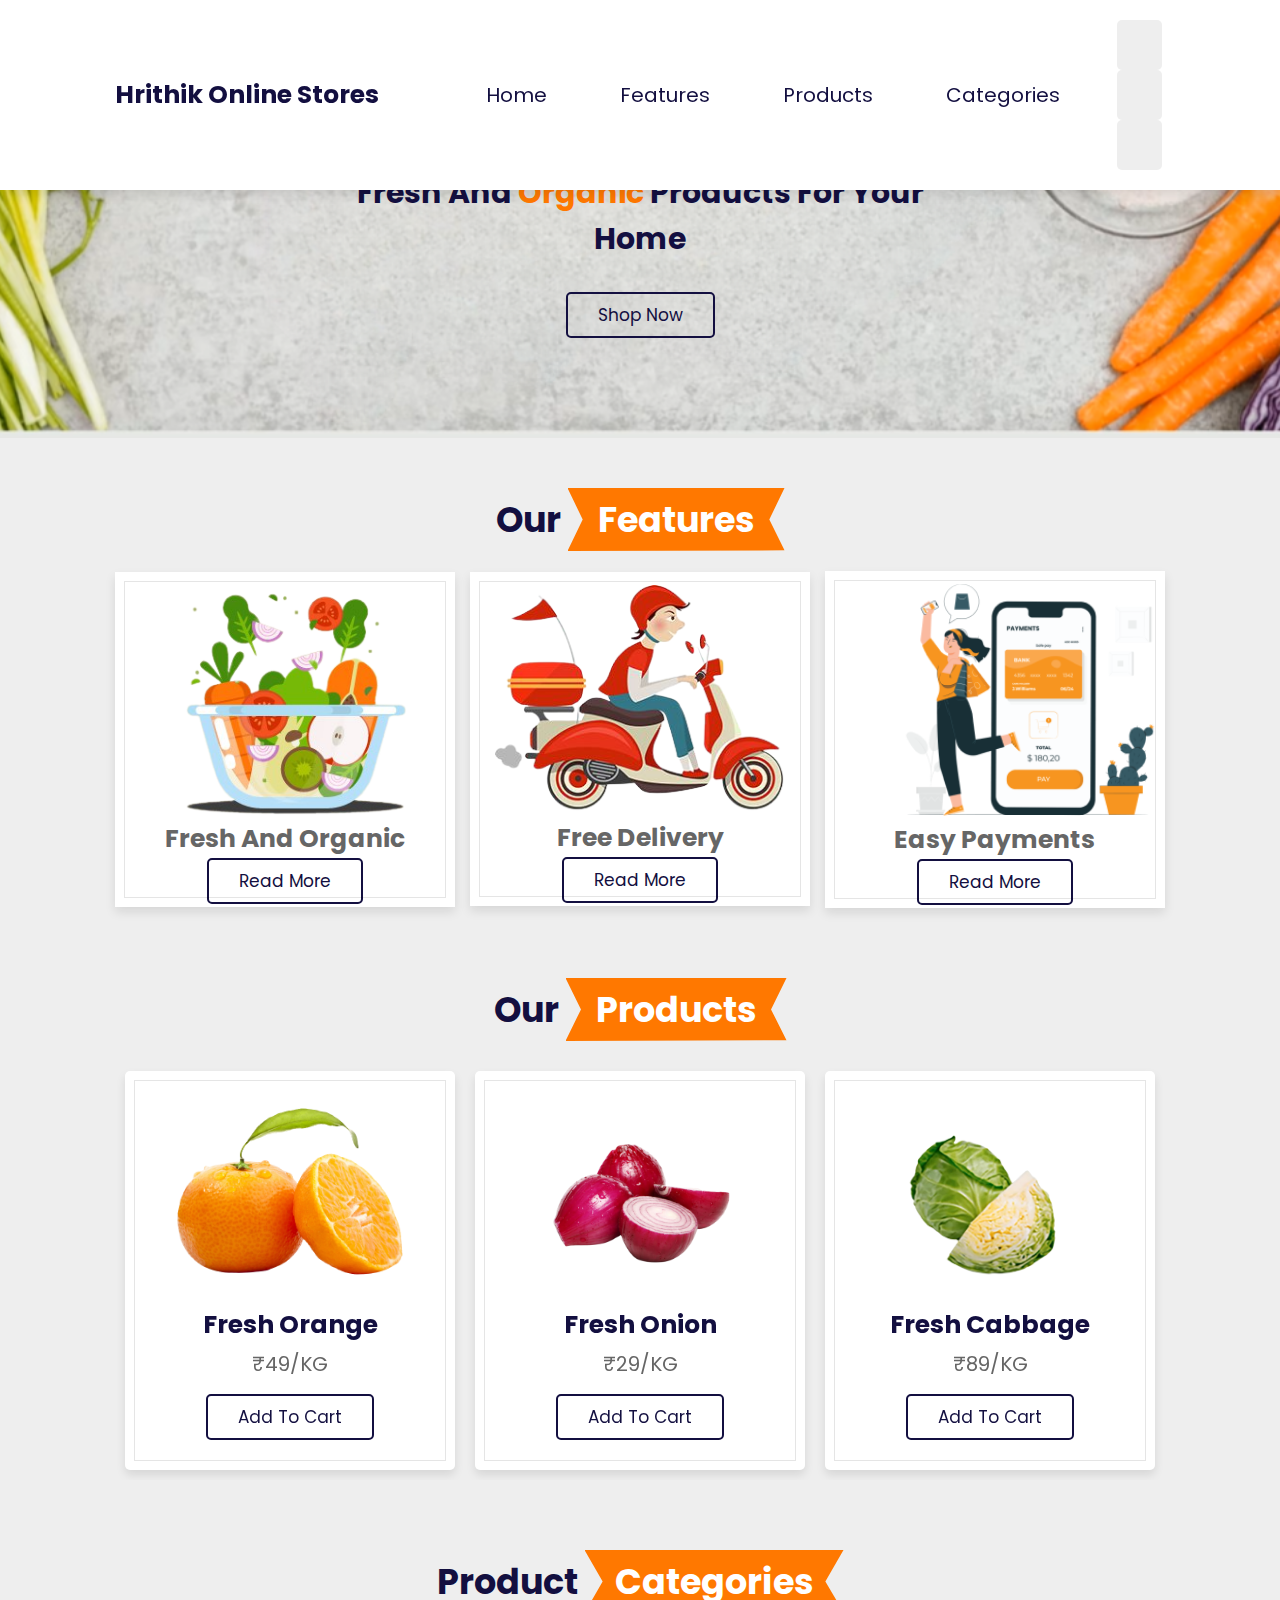
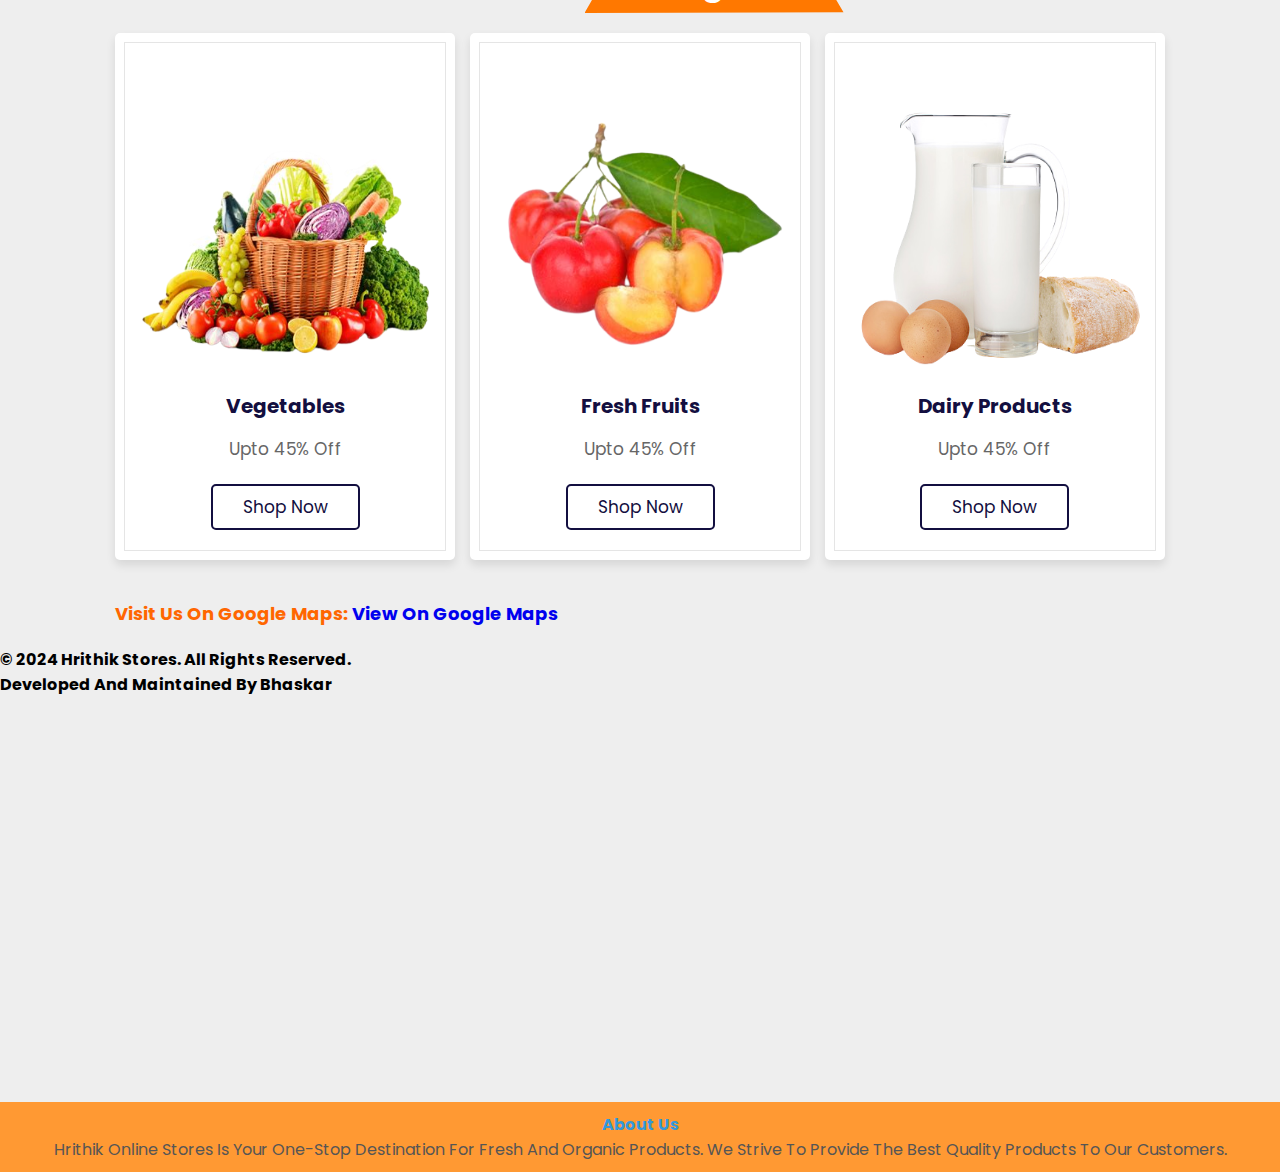
==== commit 5bdcbec3: "Update index.html" ====
--- a/index.html
+++ b/index.html
@@ -213,7 +213,7 @@
       </div>
     </section>
 <section class="main-content google-maps">
-  <p style="font-size: 18px; font-weight: bold; color: #ff6600;">Visit us on Google Maps: <a href="https://maps.app.goo.gl/FaPHxTjpZKDs3nXU9" target="_blank">Click here to View on Google Maps</a></p>
+  <p style="font-size: 18px; font-weight: bold; color: #ff6600;">Visit us on Google Maps: <a href="https://maps.app.goo.gl/FaPHxTjpZKDs3nXU9" target="_blank">View on Google Maps</a></p>
 </section>
 
 <footer>
@@ -221,7 +221,7 @@
   <p style="font-size: 16px;"><strong>Developed and Maintained by Bhaskar</strong></p>
 </footer>
 
-
+<iframe src="https://www.google.com/maps/embed?pb=!1m14!1m8!1m3!1d971.973122199019!2d77.8183319!3d12.9787277!3m2!1i1024!2i768!4f13.1!3m3!1m2!1s0x3bae0fd0bfb8af55%3A0x5489c0a84ce4f47a!2sHrithik%20Stores!5e0!3m2!1sen!2sin!4v1737383929777!5m2!1sen!2sin" width="600" height="400" style="border:0;" allowfullscreen="" loading="lazy" referrerpolicy="no-referrer-when-downgrade"></iframe>
     
     <script src="https://cdn.jsdelivr.net/npm/swiper@9/swiper-bundle.min.js"></script>
 
